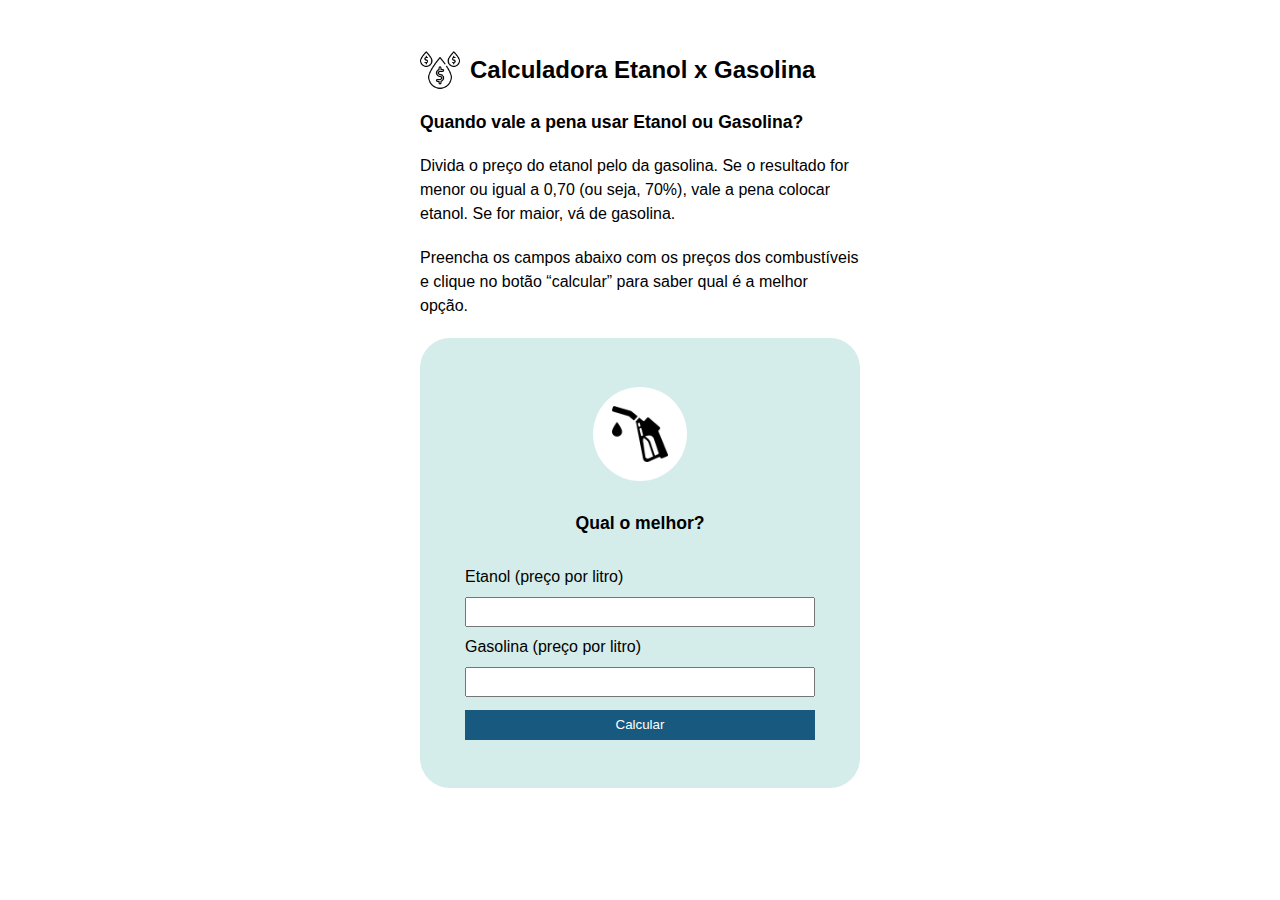
==== index.html @ b2fdd493 "Calculadora de Combustível" ====
<!DOCTYPE html>
<html lang="pt-br">
<head>
    <meta charset="UTF-8">
    <meta http-equiv="X-UA-Compatible" content="IE=edge">
    <meta name="viewport" content="width=device-width, initial-scale=1.0">
    <title>Calculadora Combustível</title>
    <link rel="stylesheet" href="style.css">
</head>
<body>
    <main class="conteudo">
        <section class="conteudo1">
            
            <h1 class="conteudo1-titulo">
                <img src="imagens/dinheiro.png" alt="img-combustivel" class="conteudo1-img"> 
                Calculadora Etanol x Gasolina 
            </h1>
            <h2 class="conteudo1-subtitulo"> Quando vale a pena usar Etanol ou Gasolina? </h2>
            <p class="conteudo1-paragrafo"> Divida o preço do etanol pelo da gasolina. Se o resultado for menor ou igual a 0,70 (ou seja, 70%), vale a pena colocar etanol. Se for maior, vá de gasolina. </p>
            <p class="conteudo1-paragrafo"> Preencha os campos abaixo com os preços dos combustíveis e clique no botão “calcular” para saber qual é a melhor opção. </p>
        </section>

        <!-- Ainda estou aprendendo a realiar a função do formulário -->
        <section class="conteudo2">
            <div class="conteudo2-imagem"><img src="imagens/bomba.png" alt="imagem-dinheiro" class="conteudo2-imagem-png"></div>
            <h3 class="conteudo2-titulo">Qual o melhor?</h3>
            <form action="#" class="conteudo2-formulario">
                <p class="conteudo2-formulario-paragrafo">Etanol (preço por litro)</p>
                <input type="text" class="conteudo2-formulario-texto">
                <p class="conteudo2-formulario-paragrafo">Gasolina (preço por litro)</p>
                <input type="text" class="conteudo2-formulario-texto">
                <button class="conteudo2-formulario-botao">Calcular</button>
            </form>
        </section>
    </main>
</body>
</html>
---- style.css ----
@charset "UTF8";

* {
    margin: 0;
    padding: 0;
    box-sizing: border-box;
    text-decoration: none;
}

/*Informações da página principal*/

body {
    padding: 20px;
    font-family: Arial, Helvetica, sans-serif;
}
.conteudo {
    display: flex;
    flex-direction: column;
    width: 90vw;
    max-width: 500px;
    margin: auto;
    padding: 30px;
    padding-bottom: 60px;
    line-height: 1.5em;
}

.conteudo1-img {
    width: 40px;
    height: 40px;
}

.conteudo1-titulo {
    display: flex;
    flex-direction: row;
    align-items: center;
    gap: 10px;
    font-size: 1.5em;    
    padding-bottom: 20px;
}

.conteudo1-subtitulo {
    font-size: 1.1em;
    padding-bottom: 20px;
}

.conteudo1-paragrafo {
    padding-bottom: 20px;
}

.conteudo2 {
    display: flex;
    flex-direction: column;
    height: 450px;
    justify-content: center;
    align-items: center;
    background-color: rgba(2, 140, 132, 0.17);
    border-radius: 30px;    
}

.conteudo2-imagem {
    background-color: white;
    width: 94px;
    height: 94px;
    border-radius: 50px;
    display: flex;
    flex-direction: column;
    justify-content: center;
    align-items: center;
}

.conteudo2-imagem-png {
    width: 56px;
    height: 56px;
}

.conteudo2-titulo {
    font-size: 1.1em;
    padding: 30px;
}

.conteudo2-formulario {
    display: flex;
    flex-direction: column;
    gap: 8px;
}

.conteudo2-formulario-texto {
    height: 30px;
    width: 55vw;
    max-width: 350px;
}

.conteudo2-formulario-botao {
    height: 30px;
    background-color: rgba(0, 72, 113, 0.89);
    color: white;
    border: none;   
    cursor: pointer;
    margin-top: 5px;
}

.conteudo2-formulario-botao:hover {
    background-color: rgba(0, 72, 113, 0.822);
}
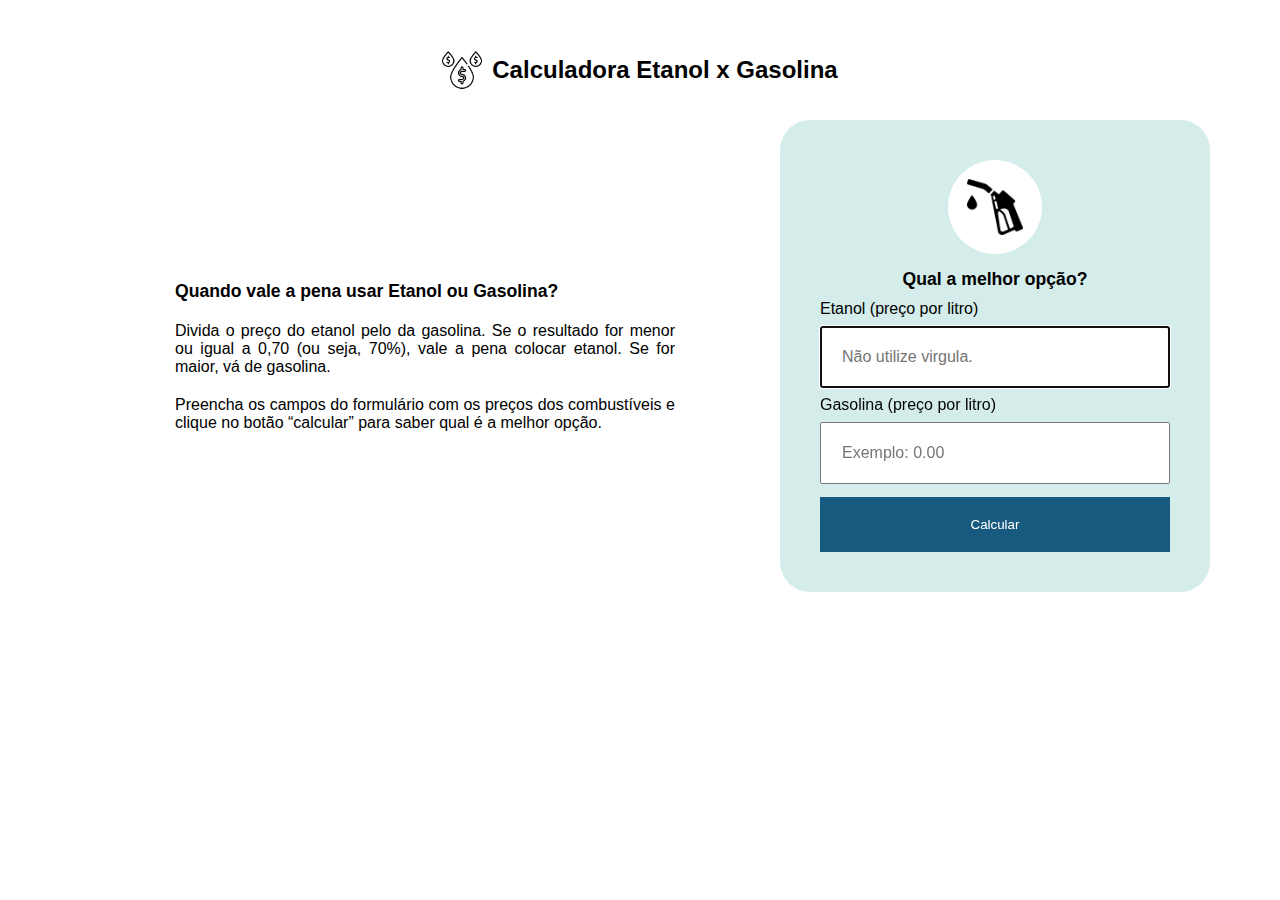
==== commit 4c18c3a3: "Inclusão do JavaScript no Projeto" ====
--- a/index.html
+++ b/index.html
@@ -9,29 +9,48 @@
 </head>
 <body>
     <main class="conteudo">
-        <section class="conteudo1">
-            
-            <h1 class="conteudo1-titulo">
-                <img src="imagens/dinheiro.png" alt="img-combustivel" class="conteudo1-img"> 
-                Calculadora Etanol x Gasolina 
-            </h1>
+        
+        <!-- Box 1 - Título-->
+        <div class="titulo">
+            <img src="imagens/dinheiro.png" alt="img-combustivel" class="conteudo1-img">            
+            <h1>Calculadora Etanol x Gasolina </h1>
+        </div>
+        
+        <!-- Box 2 - Área de Texto -->
+        <section class="conteudo1">         
             <h2 class="conteudo1-subtitulo"> Quando vale a pena usar Etanol ou Gasolina? </h2>
             <p class="conteudo1-paragrafo"> Divida o preço do etanol pelo da gasolina. Se o resultado for menor ou igual a 0,70 (ou seja, 70%), vale a pena colocar etanol. Se for maior, vá de gasolina. </p>
-            <p class="conteudo1-paragrafo"> Preencha os campos abaixo com os preços dos combustíveis e clique no botão “calcular” para saber qual é a melhor opção. </p>
+            <p class="conteudo1-paragrafo"> Preencha os campos do formulário com os preços dos combustíveis e clique no botão “calcular” para saber qual é a melhor opção. </p>
         </section>
 
-        <!-- Ainda estou aprendendo a realiar a função do formulário -->
+        <!-- Box 3 - Formulário -->
         <section class="conteudo2">
             <div class="conteudo2-imagem"><img src="imagens/bomba.png" alt="imagem-dinheiro" class="conteudo2-imagem-png"></div>
-            <h3 class="conteudo2-titulo">Qual o melhor?</h3>
+            <h3 class="conteudo2-titulo">Qual a melhor opção?</h3>
+            <div id="resultado"></div>
             <form action="#" class="conteudo2-formulario">
                 <p class="conteudo2-formulario-paragrafo">Etanol (preço por litro)</p>
-                <input type="text" class="conteudo2-formulario-texto">
+                <input type="text" class="conteudo2-formulario-texto" placeholder="Não utilize virgula." autofocus id="etanol">
                 <p class="conteudo2-formulario-paragrafo">Gasolina (preço por litro)</p>
-                <input type="text" class="conteudo2-formulario-texto">
-                <button class="conteudo2-formulario-botao">Calcular</button>
+                <input type="text" class="conteudo2-formulario-texto" placeholder="Exemplo: 0.00" id="gasolina">
+                <button class="conteudo2-formulario-botao" onclick="calcular()">Calcular</button>
             </form>
         </section>
     </main>
+
+
+    <!-- Script JavaScript para trazer o resultado da fórmula -->
+    <script>
+        function calcular() {
+            etanol = document.getElementById('etanol') //resgata o valor do Id/html etanol
+            gasolina = document.getElementById('gasolina') //resgata o valor do Id/html gasolina
+            resultado = document.getElementById('resultado')
+            e = Number(etanol.value)
+            g = Number(gasolina.value)        
+            calc = g * 70 / 100 <= e ? 'Gasolina':'Etanol'
+            resultado.innerHTML = `<strong>${calc}</strong>`
+            resultado.style.display = 'block'
+        }
+    </script>
 </body>
 </html>--- a/style.css
+++ b/style.css
@@ -13,29 +13,45 @@
     padding: 20px;
     font-family: Arial, Helvetica, sans-serif;
 }
+
+
+.titulo {
+    display: flex;
+    justify-content: center;
+    align-items: center;
+    width: 100%;
+    padding-bottom: 30px;
+}
+
+.titulo h1 {
+    display: flex;
+    padding-left: 10px;
+    font-size: 1.5em;    
+}
+
 .conteudo {
     display: flex;
-    flex-direction: column;
-    width: 90vw;
-    max-width: 500px;
+    flex-direction: row;
+    flex-wrap: wrap;
+    justify-content: space-around;
+    align-items: center;
+    width: 1200px;
+    max-width: 100%;
+    padding: 30px;
     margin: auto;
-    padding: 30px;
-    padding-bottom: 60px;
-    line-height: 1.5em;
+}
+
+.conteudo1 {
+    padding-top: 20px;
+    width: 500px;
+    max-width: 100%;
+    margin: auto;
+    text-align: justify;
 }
 
 .conteudo1-img {
     width: 40px;
     height: 40px;
-}
-
-.conteudo1-titulo {
-    display: flex;
-    flex-direction: row;
-    align-items: center;
-    gap: 10px;
-    font-size: 1.5em;    
-    padding-bottom: 20px;
 }
 
 .conteudo1-subtitulo {
@@ -50,11 +66,11 @@
 .conteudo2 {
     display: flex;
     flex-direction: column;
-    height: 450px;
     justify-content: center;
     align-items: center;
     background-color: rgba(2, 140, 132, 0.17);
     border-radius: 30px;    
+    padding: 40px;
 }
 
 .conteudo2-imagem {
@@ -75,7 +91,7 @@
 
 .conteudo2-titulo {
     font-size: 1.1em;
-    padding: 30px;
+    padding: 15px 10px 10px 10px;
 }
 
 .conteudo2-formulario {
@@ -85,13 +101,14 @@
 }
 
 .conteudo2-formulario-texto {
-    height: 30px;
     width: 55vw;
+    font-size: 16px;
     max-width: 350px;
+    padding: 20px;
 }
 
 .conteudo2-formulario-botao {
-    height: 30px;
+    padding: 20px;
     background-color: rgba(0, 72, 113, 0.89);
     color: white;
     border: none;   
@@ -101,4 +118,16 @@
 
 .conteudo2-formulario-botao:hover {
     background-color: rgba(0, 72, 113, 0.822);
-}+}
+
+#resultado {
+    display: none;
+    width: 55vw;
+    max-width: 350px;
+    background-color: rgb(22, 22, 22);
+    margin: 10px;
+    line-height: 50px;
+    text-align: center;
+    color: white;
+    padding: 10px;
+}
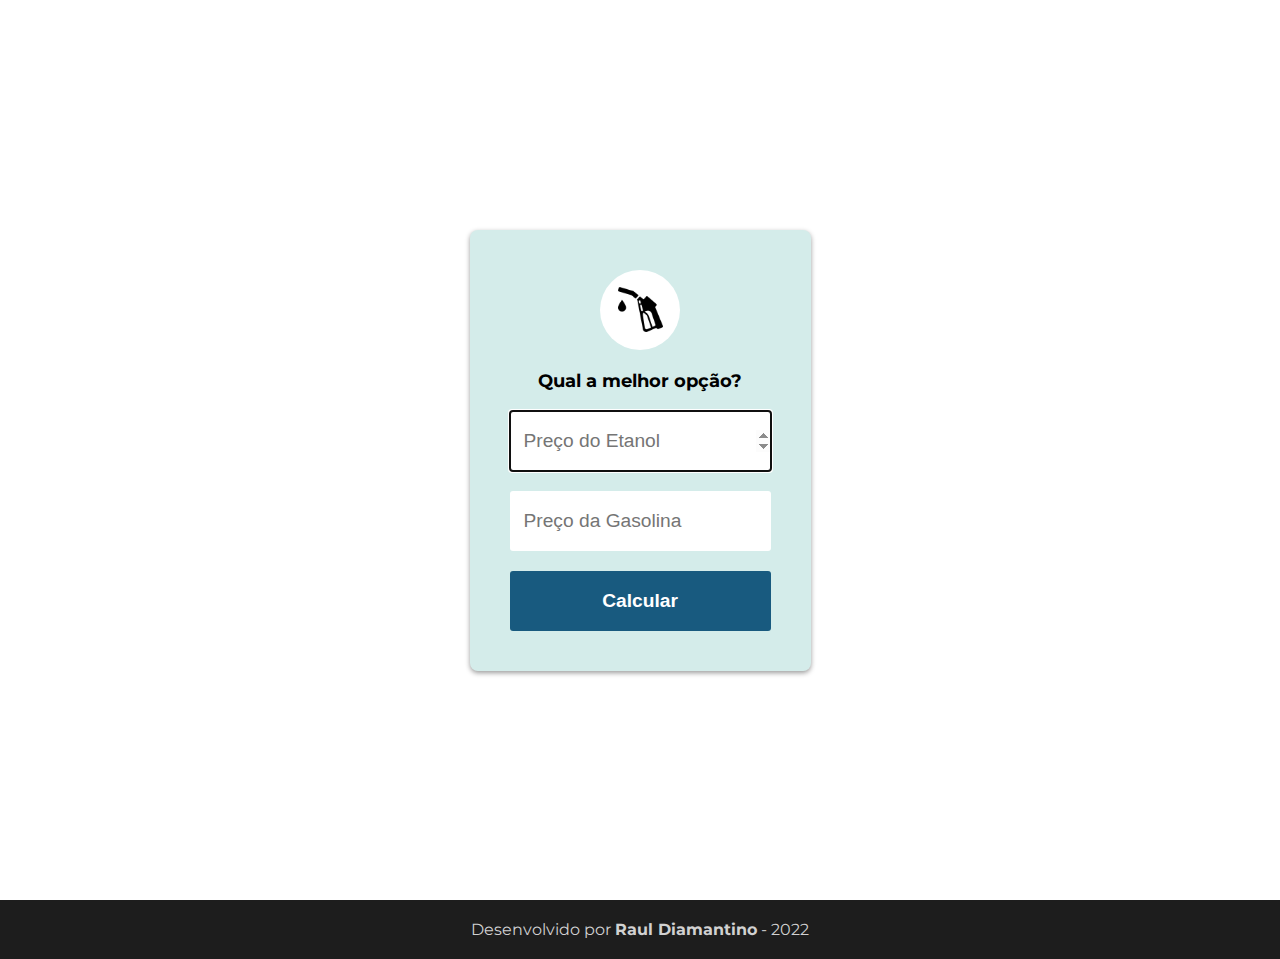
==== commit f5fb2e82: "002" ====
--- a/index.html
+++ b/index.html
@@ -1,5 +1,6 @@
 <!DOCTYPE html>
 <html lang="pt-br">
+
 <head>
     <meta charset="UTF-8">
     <meta http-equiv="X-UA-Compatible" content="IE=edge">
@@ -7,50 +8,52 @@
     <title>Calculadora Combustível</title>
     <link rel="stylesheet" href="style.css">
 </head>
+
 <body>
-    <main class="conteudo">
-        
-        <!-- Box 1 - Título-->
-        <div class="titulo">
-            <img src="imagens/dinheiro.png" alt="img-combustivel" class="conteudo1-img">            
-            <h1>Calculadora Etanol x Gasolina </h1>
-        </div>
-        
-        <!-- Box 2 - Área de Texto -->
-        <section class="conteudo1">         
-            <h2 class="conteudo1-subtitulo"> Quando vale a pena usar Etanol ou Gasolina? </h2>
-            <p class="conteudo1-paragrafo"> Divida o preço do etanol pelo da gasolina. Se o resultado for menor ou igual a 0,70 (ou seja, 70%), vale a pena colocar etanol. Se for maior, vá de gasolina. </p>
-            <p class="conteudo1-paragrafo"> Preencha os campos do formulário com os preços dos combustíveis e clique no botão “calcular” para saber qual é a melhor opção. </p>
+    <main>
+        <fieldset id="calculatorForm">
+            <legend class="hide-text">Calculadora de Combustível</legend>
+            <div id="photoBomba"><img src="imagens/bomba.png" alt="imagem bomba de gasolina"></div>
+            <h2>Qual a melhor opção?</h2>
+            <label for="ethanol" class="hide-text">Etanol</label>
+            <input type="number" id="ethanol" placeholder="Preço do Etanol" autofocus>
+
+            <label for="gasoline" class="hide-text">Gasolina</label>
+            <input type="number" id="gasoline" placeholder="Preço da Gasolina">
+
+            <div id="errorMsg">
+                ATENÇÃO, dados inválidos
+            </div>
+
+            <button id="calcButton">Calcular</button>
+        </fieldset>
+
+        <section id="popUp">
+            <section id="textContainer">
+                <div id="resultContainer">
+                    <p>Abasteça com <span id="fuel">Gasolina</span>.</p>
+                    <button id="prevButton">Calcular novamente</button>
+                </div>
+
+                <h1>Quando vale a pena usar Etanol ou Gasolina?</h1>
+                <ul>
+                    <li>Divida o preço do etanol pelo da gasolina;</li>
+                    <li>Resultado é menor ou igual a 0,70 (ou seja, 70%)?</li>
+                    <li>Vale a pena colocar etanol;</li>
+                    <li>Se for maior, vá de gasolina.</li>
+                </ul>
+
+
+            </section>
         </section>
 
-        <!-- Box 3 - Formulário -->
-        <section class="conteudo2">
-            <div class="conteudo2-imagem"><img src="imagens/bomba.png" alt="imagem-dinheiro" class="conteudo2-imagem-png"></div>
-            <h3 class="conteudo2-titulo">Qual a melhor opção?</h3>
-            <div id="resultado"></div>
-            <form action="#" class="conteudo2-formulario">
-                <p class="conteudo2-formulario-paragrafo">Etanol (preço por litro)</p>
-                <input type="text" class="conteudo2-formulario-texto" placeholder="Não utilize virgula." autofocus id="etanol">
-                <p class="conteudo2-formulario-paragrafo">Gasolina (preço por litro)</p>
-                <input type="text" class="conteudo2-formulario-texto" placeholder="Exemplo: 0.00" id="gasolina">
-                <button class="conteudo2-formulario-botao" onclick="calcular()">Calcular</button>
-            </form>
-        </section>
+
     </main>
+    <footer>
+        Desenvolvido por <strong>Raul Diamantino</strong> - 2022
+    </footer>
 
+    <script src="script.js"></script>
+</body>
 
-    <!-- Script JavaScript para trazer o resultado da fórmula -->
-    <script>
-        function calcular() {
-            etanol = document.getElementById('etanol') //resgata o valor do Id/html etanol
-            gasolina = document.getElementById('gasolina') //resgata o valor do Id/html gasolina
-            resultado = document.getElementById('resultado')
-            e = Number(etanol.value)
-            g = Number(gasolina.value)        
-            calc = g * 70 / 100 <= e ? 'Gasolina':'Etanol'
-            resultado.innerHTML = `<strong>${calc}</strong>`
-            resultado.style.display = 'block'
-        }
-    </script>
-</body>
 </html>--- a/style.css
+++ b/style.css
@@ -1,133 +1,189 @@
 @charset "UTF8";
+@import url("https://fonts.googleapis.com/css2?family=Montserrat:ital,wght@0,400;0,600;0,700;1,400;1,600;1,700&display=swap");
 
 * {
-    margin: 0;
-    padding: 0;
-    box-sizing: border-box;
-    text-decoration: none;
+     margin: 0;
+     padding: 0;
+     box-sizing: border-box;
+     text-decoration: none;
 }
 
-/*Informações da página principal*/
-
 body {
-    padding: 20px;
-    font-family: Arial, Helvetica, sans-serif;
+     font-family: "Montserrat", sans-serif;
 }
 
-
-.titulo {
-    display: flex;
-    justify-content: center;
-    align-items: center;
-    width: 100%;
-    padding-bottom: 30px;
+main {
+     display: flex;
+     flex-direction: column;
+     align-items: center;
+     justify-content: center;
+     width: 100%;
+     height: 100vh;
 }
 
-.titulo h1 {
-    display: flex;
-    padding-left: 10px;
-    font-size: 1.5em;    
+.hide-text {
+     position: absolute;
+     left: -999em;
+     width: 1em;
+     overflow: hidden;
 }
 
-.conteudo {
-    display: flex;
-    flex-direction: row;
-    flex-wrap: wrap;
-    justify-content: space-around;
-    align-items: center;
-    width: 1200px;
-    max-width: 100%;
-    padding: 30px;
-    margin: auto;
+#errorMsg {
+     display: none;
+     font-weight: bold;
+     border-radius: 3px;
+     color: rgba(197, 25, 25, 0.884);
 }
 
-.conteudo1 {
-    padding-top: 20px;
-    width: 500px;
-    max-width: 100%;
-    margin: auto;
-    text-align: justify;
+#calculatorForm {
+     border: 0;
+     padding: 40px;
+     display: flex;
+     flex-direction: column;
+     gap: 20px;
+     border-radius: 8px;
+     align-items: center;
+     justify-content: center;
+     box-shadow: 0px 2px 5px rgba(0, 0, 0, 0.397);
+     background-color: rgba(2, 140, 132, 0.17);
 }
 
-.conteudo1-img {
-    width: 40px;
-    height: 40px;
+#photoBomba {
+     width: 80px;
+     height: 80px;
+     display: flex;
+     border-radius: 50%;
+     justify-content: center;
+     align-items: center;
+     background-color: #fff;
 }
 
-.conteudo1-subtitulo {
-    font-size: 1.1em;
-    padding-bottom: 20px;
+#photoBomba img {
+     height: 45px;
+     width: 45px;
 }
 
-.conteudo1-paragrafo {
-    padding-bottom: 20px;
+#calculatorForm h2 {
+     font-size: 1.1rem;
 }
 
-.conteudo2 {
-    display: flex;
-    flex-direction: column;
-    justify-content: center;
-    align-items: center;
-    background-color: rgba(2, 140, 132, 0.17);
-    border-radius: 30px;    
-    padding: 40px;
+#calculatorForm input {
+     height: 60px;
+     font-size: 1.2rem;
+     padding-left: 14px;
+     border: 0;
+     border-radius: 3px;
 }
 
-.conteudo2-imagem {
-    background-color: white;
-    width: 94px;
-    height: 94px;
-    border-radius: 50px;
-    display: flex;
-    flex-direction: column;
-    justify-content: center;
-    align-items: center;
+.inputError {
+     background-color: red;
 }
 
-.conteudo2-imagem-png {
-    width: 56px;
-    height: 56px;
+#calcButton {
+     border: 0;
+     width: 100%;
+     height: 60px;
+     cursor: pointer;
+     color: #fff;
+     font-weight: bold;
+     font-size: 1.2rem;
+     border-radius: 3px;
+     background-color: rgba(0, 72, 113, 0.89);
 }
 
-.conteudo2-titulo {
-    font-size: 1.1em;
-    padding: 15px 10px 10px 10px;
+#calcButton:hover {
+     background-color: rgba(0, 51, 80, 0.89);
 }
 
-.conteudo2-formulario {
-    display: flex;
-    flex-direction: column;
-    gap: 8px;
+#popUp {
+     position: absolute;
+     width: 100%;
+     height: 100vh;
+     display: none;
+     flex-direction: column;
+     align-items: center;
+     justify-content: center;
+     background-color: rgba(0, 0, 0, 0.815);
 }
 
-.conteudo2-formulario-texto {
-    width: 55vw;
-    font-size: 16px;
-    max-width: 350px;
-    padding: 20px;
+#resultContainer {
+     display: flex;
+     align-items: center;
+     justify-content: space-between;
+     margin-bottom: 20px;
+     padding-bottom: 20px;
+     font-size: 1.4rem;
+     border-bottom: 1px solid black;
 }
 
-.conteudo2-formulario-botao {
-    padding: 20px;
-    background-color: rgba(0, 72, 113, 0.89);
-    color: white;
-    border: none;   
-    cursor: pointer;
-    margin-top: 5px;
+#textContainer {
+     padding: 30px 50px;
+     border-radius: 3px;
+     background-color: #fff;
 }
 
-.conteudo2-formulario-botao:hover {
-    background-color: rgba(0, 72, 113, 0.822);
+#textContainer h1 {
+     font-size: 1.3rem;
+     margin-bottom: 20px;
 }
 
-#resultado {
-    display: none;
-    width: 55vw;
-    max-width: 350px;
-    background-color: rgb(22, 22, 22);
-    margin: 10px;
-    line-height: 50px;
-    text-align: center;
-    color: white;
-    padding: 10px;
+#textContainer li {
+     margin-left: 20px;
 }
+
+#fuel {
+     font-weight: bold;
+}
+
+#prevButton {
+     border: 0;
+     padding: 0 10px;
+     height: 40px;
+     cursor: pointer;
+     color: #fff;
+     font-size: 1.2rem;
+     border-radius: 3px;
+     background-color: rgba(0, 72, 113, 0.89);
+}
+
+#prevButton:hover {
+     background-color: rgba(0, 51, 80, 0.89);
+}
+
+#prevButton.ethanol {
+     color: #fff;
+     background-color: rgb(27, 114, 49);
+}
+
+#prevButton.ethanol:hover {
+     background-color: rgb(22, 90, 39);
+}
+
+#prevButton.gasoline {
+     color: #fff;
+     background-color: rgb(212, 49, 0);
+}
+
+#prevButton.gasoline:hover {
+     background-color: rgb(184, 43, 0);
+}
+
+footer {
+     width: 100%;
+     padding: 20px;
+     color: #d1d1d1;
+     text-align: center;
+     background-color: rgb(29, 29, 29);
+}
+
+@media(max-width: 700px){
+     main {
+          justify-content: start;
+          margin-top: 20px;
+          height: 100vh;
+     }
+
+     #calculatorForm {
+          max-width: 100%;
+     }     
+}